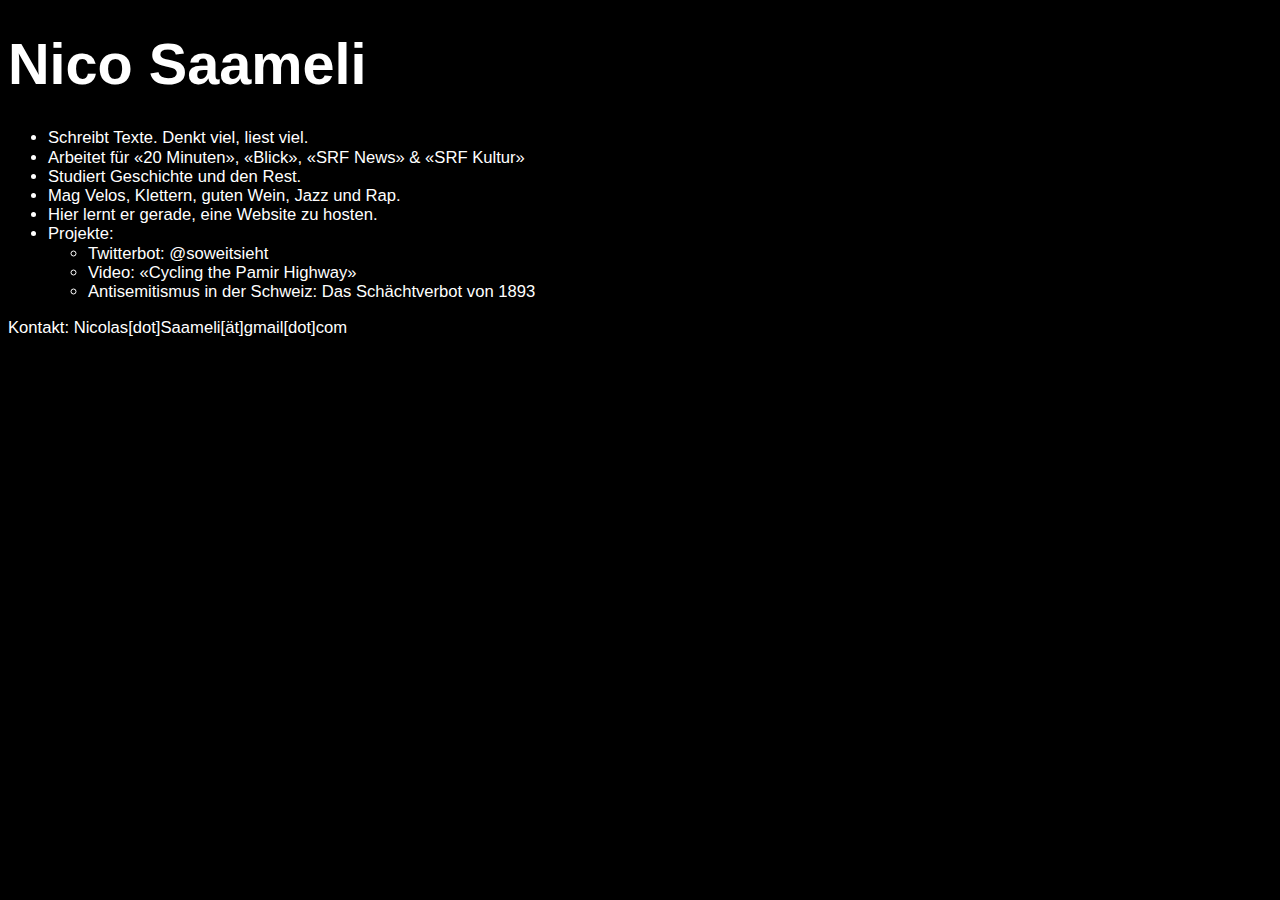
==== index.html @ cc672a13 "links und kontakt angepasst" ====
<!DOCTYPE html>
<META HTTP-EQUIV="content-type" CONTENT="text/html; charset=utf-8">
 <head><link rel="stylesheet" href="style.css">
<title>Index</title>
<meta name="viewport" content="width=device-width, initial-scale=1.0">
 </head>
<body>
<h1><a href="index.html">Nico Saameli</a></h1></head>
<ul>
<li>Schreibt Texte. Denkt viel, liest viel.</li>
<li>Arbeitet für <a href="https://www.20min.ch/story/ein-gefuehl-als-sei-man-am-ende-der-welt-553295564277">«20 Minuten»</a>, <a href="https://www.blick.ch/news/schweiz/digitec-verkauft-occasions-laptop-als-vorfuehrmodell-mit-54-gigabyte-pornos-und-arztdokumenten-hardcore-auf-der-harddisk-id5132099.html">«Blick»</a>, <a href="https://www.srf.ch/news/schweiz/abnehm-lager-in-andermatt-der-schwere-weg-zum-normalgewicht">«SRF News»</a> & <a href="https://www.srf.ch/kultur/gesellschaft-religion/boeing-747-ein-elefant-auf-jungfernflug">«SRF Kultur»</a></li>
<li>Studiert Geschichte und den Rest.</li>
<li>Mag Velos, Klettern, guten Wein, Jazz und Rap.</li>
<li>Hier lernt er gerade, eine Website zu hosten.</li>
<li>Projekte: 
<ul>
<li>Twitterbot: <a href="soweitsieht.html">@soweitsieht</a></li> 
<li>Video: <a href="video.html">«Cycling the Pamir Highway»</a></li>
<li>Antisemitismus in der Schweiz: <a href="schaechtverbot.html">Das Schächtverbot von 1893</a></li>
</ul>
</li>
</ul>
<p>Kontakt: <a href="mailto:nicolas.saameli@gmail.com">Nicolas[dot]Saameli[ät]gmail[dot]com</a></p>
</body>
---- style.css ----
*{
    font-family: Bahnschrift, Arial, sans-serif;
    color: white
  }
  
  body {background-color: black
   }
  
  h1 { 
  font-size:4.5vw;
  line-height:4vw;

   }
  p {
  font-size:1.3vw;
   }
  
  a:link {
  text-decoration: none;
   }   
  a:visited {
  text-decoration: none;
   }
  a:hover {
  color: Chartreuse;
  text-decoration: none;
   }
  ul {
  font-size:1.3vw;
  line-height:1.5vw;
  }
  
  button {
    background-color: black;
    border:none;
    color: white;
    padding: 10vw 15vw;
    text-align: center;
    display: inline-block;
    cursor: pointer;
    font-size:larger;
  }
  button:hover {
    background-color: black;
    border:dotted;
    color: white;
    padding: 12px 20px;
    text-align: center;
    display: inline-block;
    cursor: pointer;
    font-size:larger;
  }
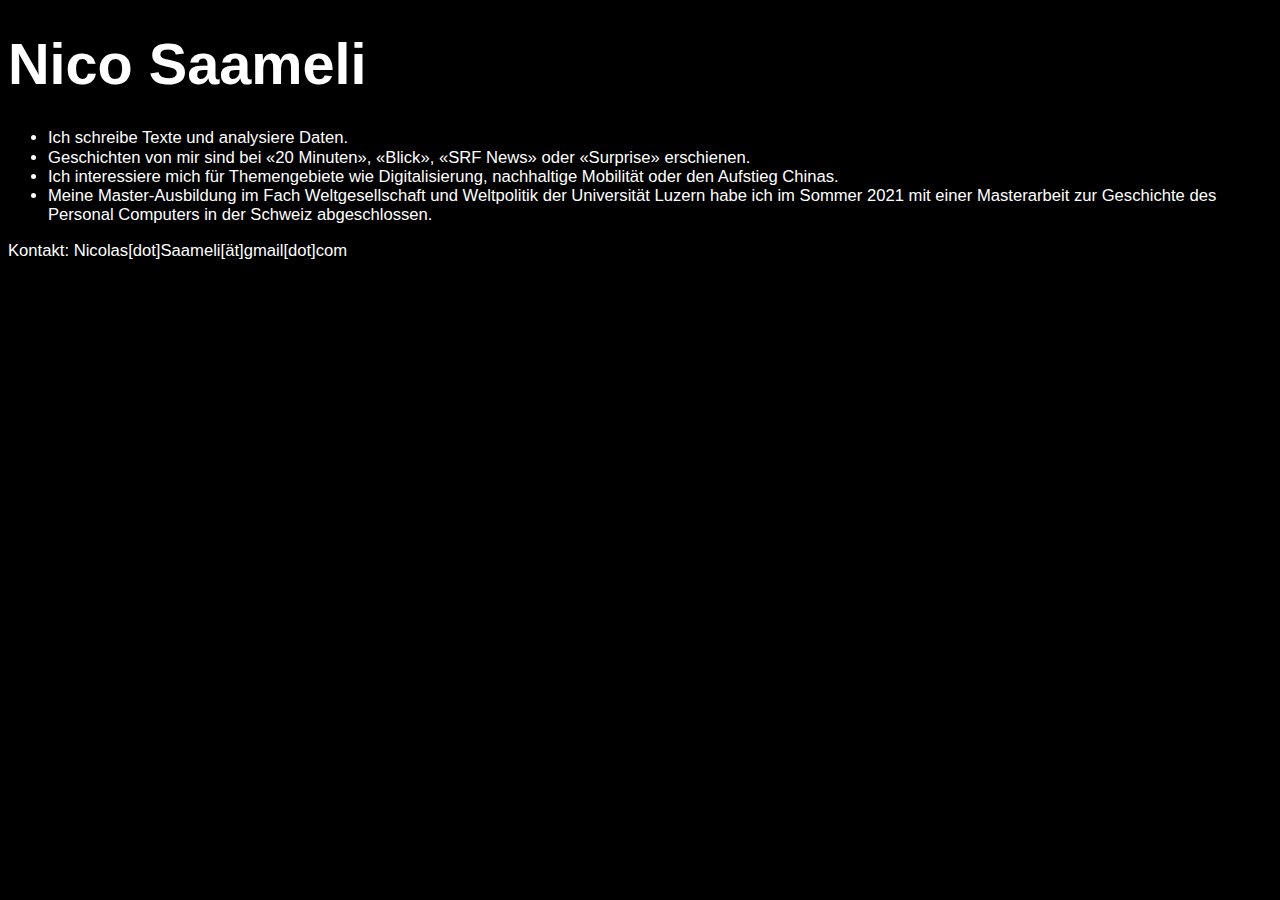
==== commit 3a907ae4: "update" ====
--- a/index.html
+++ b/index.html
@@ -7,18 +7,10 @@
 <body>
 <h1><a href="index.html">Nico Saameli</a></h1></head>
 <ul>
-<li>Schreibt Texte. Denkt viel, liest viel.</li>
-<li>Arbeitet für <a href="https://www.20min.ch/story/ein-gefuehl-als-sei-man-am-ende-der-welt-553295564277">«20 Minuten»</a>, <a href="https://www.blick.ch/news/schweiz/digitec-verkauft-occasions-laptop-als-vorfuehrmodell-mit-54-gigabyte-pornos-und-arztdokumenten-hardcore-auf-der-harddisk-id5132099.html">«Blick»</a>, <a href="https://www.srf.ch/news/schweiz/abnehm-lager-in-andermatt-der-schwere-weg-zum-normalgewicht">«SRF News»</a> & <a href="https://www.srf.ch/kultur/gesellschaft-religion/boeing-747-ein-elefant-auf-jungfernflug">«SRF Kultur»</a></li>
-<li>Studiert Geschichte und den Rest.</li>
-<li>Mag Velos, Klettern, guten Wein, Jazz und Rap.</li>
-<li>Hier lernt er gerade, eine Website zu hosten.</li>
-<li>Projekte: 
-<ul>
-<li>Twitterbot: <a href="soweitsieht.html">@soweitsieht</a></li> 
-<li>Video: <a href="video.html">«Cycling the Pamir Highway»</a></li>
-<li>Antisemitismus in der Schweiz: <a href="schaechtverbot.html">Das Schächtverbot von 1893</a></li>
-</ul>
-</li>
+<li>Ich schreibe Texte und analysiere Daten.</li>
+<li>Geschichten von mir sind bei <a href="https://www.20min.ch/story/corona-zahlen-schweiz-und-europa-auf-einen-blick-803083076953">«20 Minuten»</a>, <a href="https://www.blick.ch/news/schweiz/digitec-verkauft-occasions-laptop-als-vorfuehrmodell-mit-54-gigabyte-pornos-und-arztdokumenten-hardcore-auf-der-harddisk-id5132099.html">«Blick»</a>, <a href="https://www.srf.ch/news/schweiz/abnehm-lager-in-andermatt-der-schwere-weg-zum-normalgewicht">«SRF News»</a> oder <a href="https://issuu.com/surprise/docs/surprise_363_rz_web">«Surprise»</a> erschienen.</li>
+<li>Ich interessiere mich für Themengebiete wie Digitalisierung, nachhaltige Mobilität oder den Aufstieg Chinas.</li>
+<li>Meine Master-Ausbildung im Fach Weltgesellschaft und Weltpolitik der Universität Luzern habe ich im Sommer 2021 mit einer Masterarbeit zur Geschichte des Personal Computers in der Schweiz abgeschlossen.</li>
 </ul>
 <p>Kontakt: <a href="mailto:nicolas.saameli@gmail.com">Nicolas[dot]Saameli[ät]gmail[dot]com</a></p>
 </body>--- a/style.css
+++ b/style.css
@@ -22,7 +22,7 @@
   text-decoration: none;
    }
   a:hover {
-  color: Chartreuse;
+  color: rgb(255, 0, 234);
   text-decoration: none;
    }
   ul {
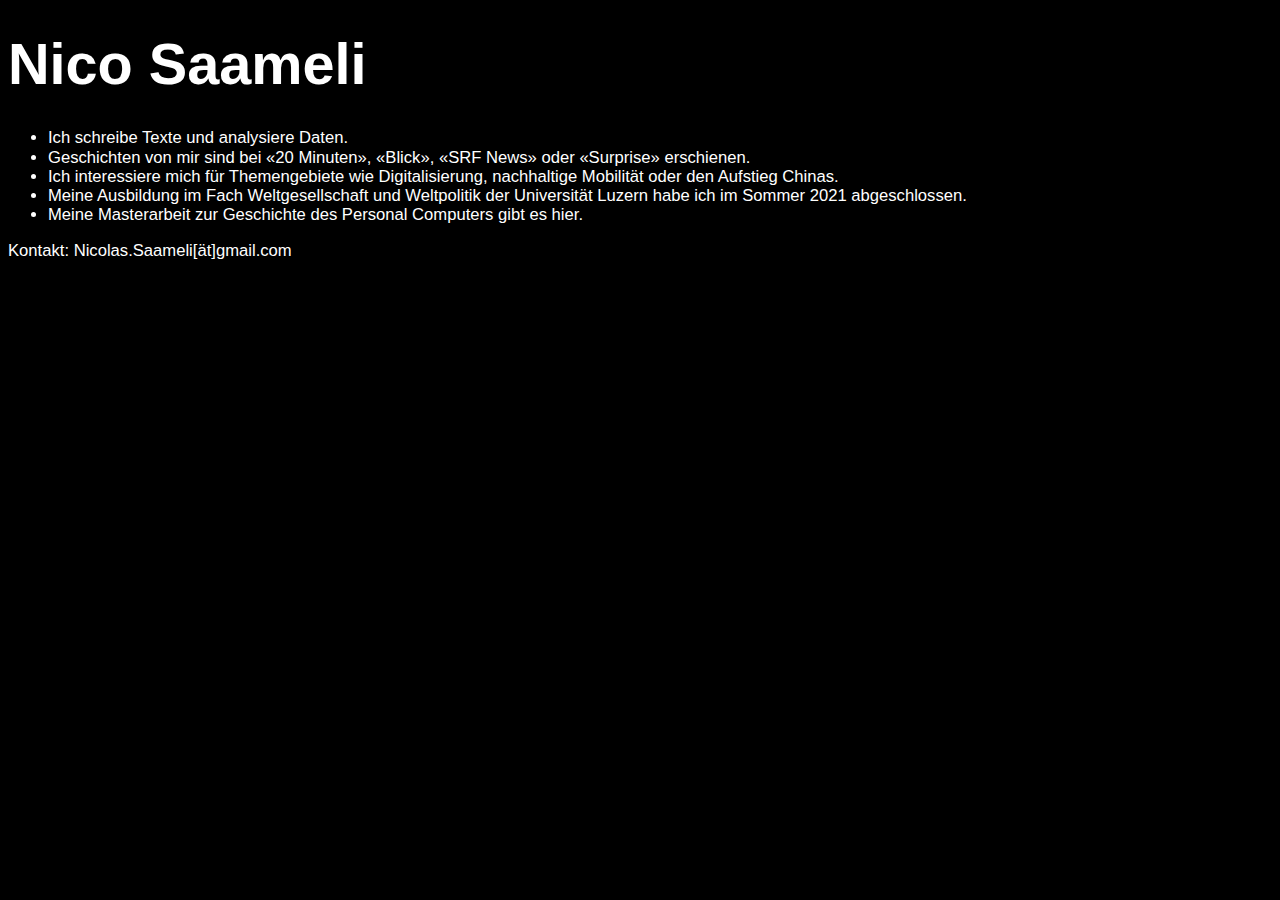
==== commit 638ac708: "website update" ====
--- a/index.html
+++ b/index.html
@@ -10,7 +10,8 @@
 <li>Ich schreibe Texte und analysiere Daten.</li>
 <li>Geschichten von mir sind bei <a href="https://www.20min.ch/story/corona-zahlen-schweiz-und-europa-auf-einen-blick-803083076953">«20 Minuten»</a>, <a href="https://www.blick.ch/news/schweiz/digitec-verkauft-occasions-laptop-als-vorfuehrmodell-mit-54-gigabyte-pornos-und-arztdokumenten-hardcore-auf-der-harddisk-id5132099.html">«Blick»</a>, <a href="https://www.srf.ch/news/schweiz/abnehm-lager-in-andermatt-der-schwere-weg-zum-normalgewicht">«SRF News»</a> oder <a href="https://issuu.com/surprise/docs/surprise_363_rz_web">«Surprise»</a> erschienen.</li>
 <li>Ich interessiere mich für Themengebiete wie Digitalisierung, nachhaltige Mobilität oder den Aufstieg Chinas.</li>
-<li>Meine Master-Ausbildung im Fach Weltgesellschaft und Weltpolitik der Universität Luzern habe ich im Sommer 2021 mit einer Masterarbeit zur Geschichte des Personal Computers in der Schweiz abgeschlossen.</li>
+<li>Meine Ausbildung im Fach Weltgesellschaft und Weltpolitik der Universität Luzern habe ich im Sommer 2021 abgeschlossen.</li>
+<li>Meine Masterarbeit zur Geschichte des Personal Computers gibt es hier.</li>
 </ul>
-<p>Kontakt: <a href="mailto:nicolas.saameli@gmail.com">Nicolas[dot]Saameli[ät]gmail[dot]com</a></p>
+<p>Kontakt: <a href="mailto:nicolas.saameli@gmail.com">Nicolas.Saameli[ät]gmail.com</a></p>
 </body>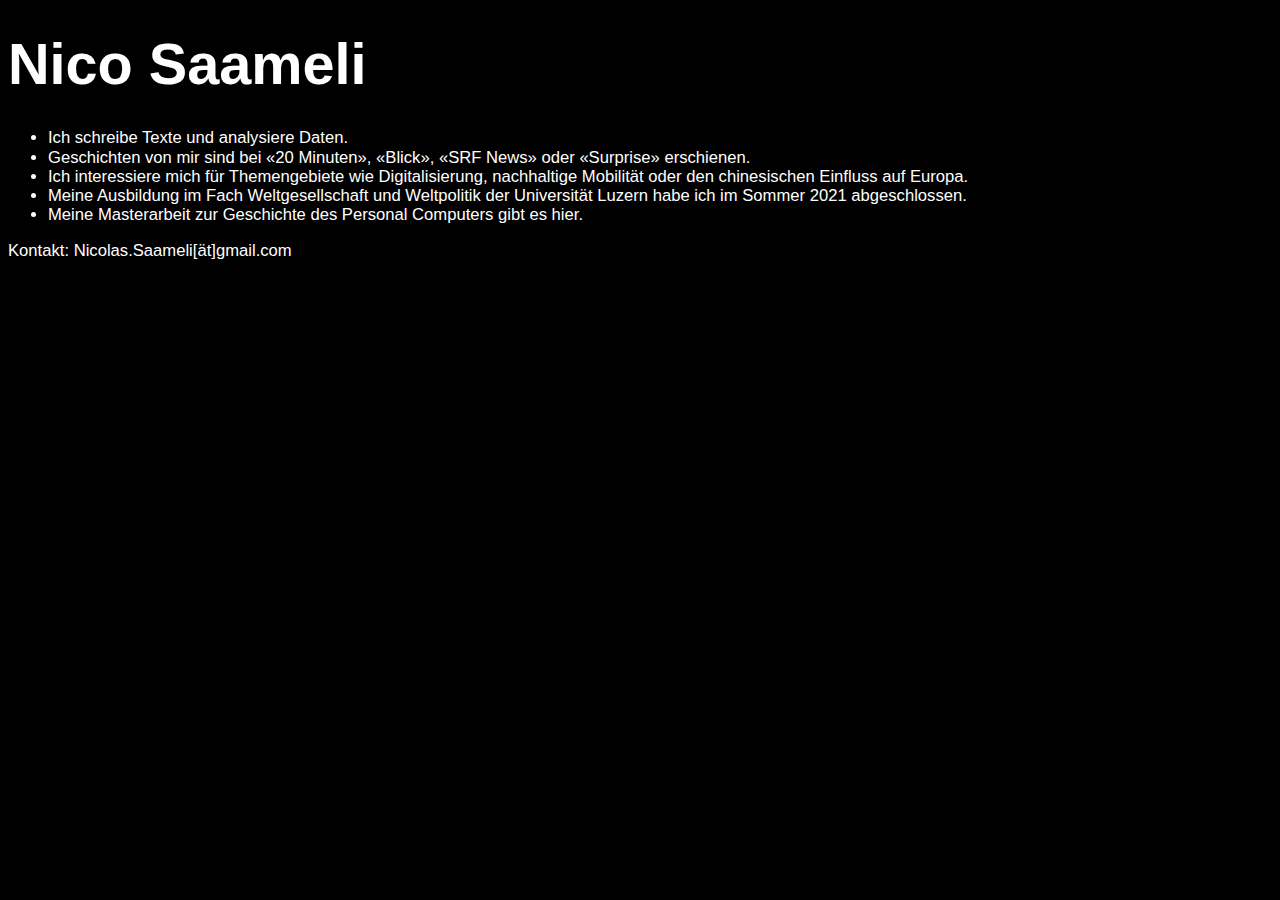
==== commit 2261099e: "indextext" ====
--- a/index.html
+++ b/index.html
@@ -9,9 +9,9 @@
 <ul>
 <li>Ich schreibe Texte und analysiere Daten.</li>
 <li>Geschichten von mir sind bei <a href="https://www.20min.ch/story/corona-zahlen-schweiz-und-europa-auf-einen-blick-803083076953">«20 Minuten»</a>, <a href="https://www.blick.ch/news/schweiz/digitec-verkauft-occasions-laptop-als-vorfuehrmodell-mit-54-gigabyte-pornos-und-arztdokumenten-hardcore-auf-der-harddisk-id5132099.html">«Blick»</a>, <a href="https://www.srf.ch/news/schweiz/abnehm-lager-in-andermatt-der-schwere-weg-zum-normalgewicht">«SRF News»</a> oder <a href="https://issuu.com/surprise/docs/surprise_363_rz_web">«Surprise»</a> erschienen.</li>
-<li>Ich interessiere mich für Themengebiete wie Digitalisierung, nachhaltige Mobilität oder den Aufstieg Chinas.</li>
+<li>Ich interessiere mich für Themengebiete wie Digitalisierung, nachhaltige Mobilität oder den chinesischen Einfluss auf Europa.</li>
 <li>Meine Ausbildung im Fach Weltgesellschaft und Weltpolitik der Universität Luzern habe ich im Sommer 2021 abgeschlossen.</li>
-<li>Meine Masterarbeit zur Geschichte des Personal Computers gibt es hier.</li>
+<li>Meine Masterarbeit zur Geschichte des Personal Computers gibt es <a href="zukunftinkl.html">hier</a>.</li>
 </ul>
 <p>Kontakt: <a href="mailto:nicolas.saameli@gmail.com">Nicolas.Saameli[ät]gmail.com</a></p>
 </body>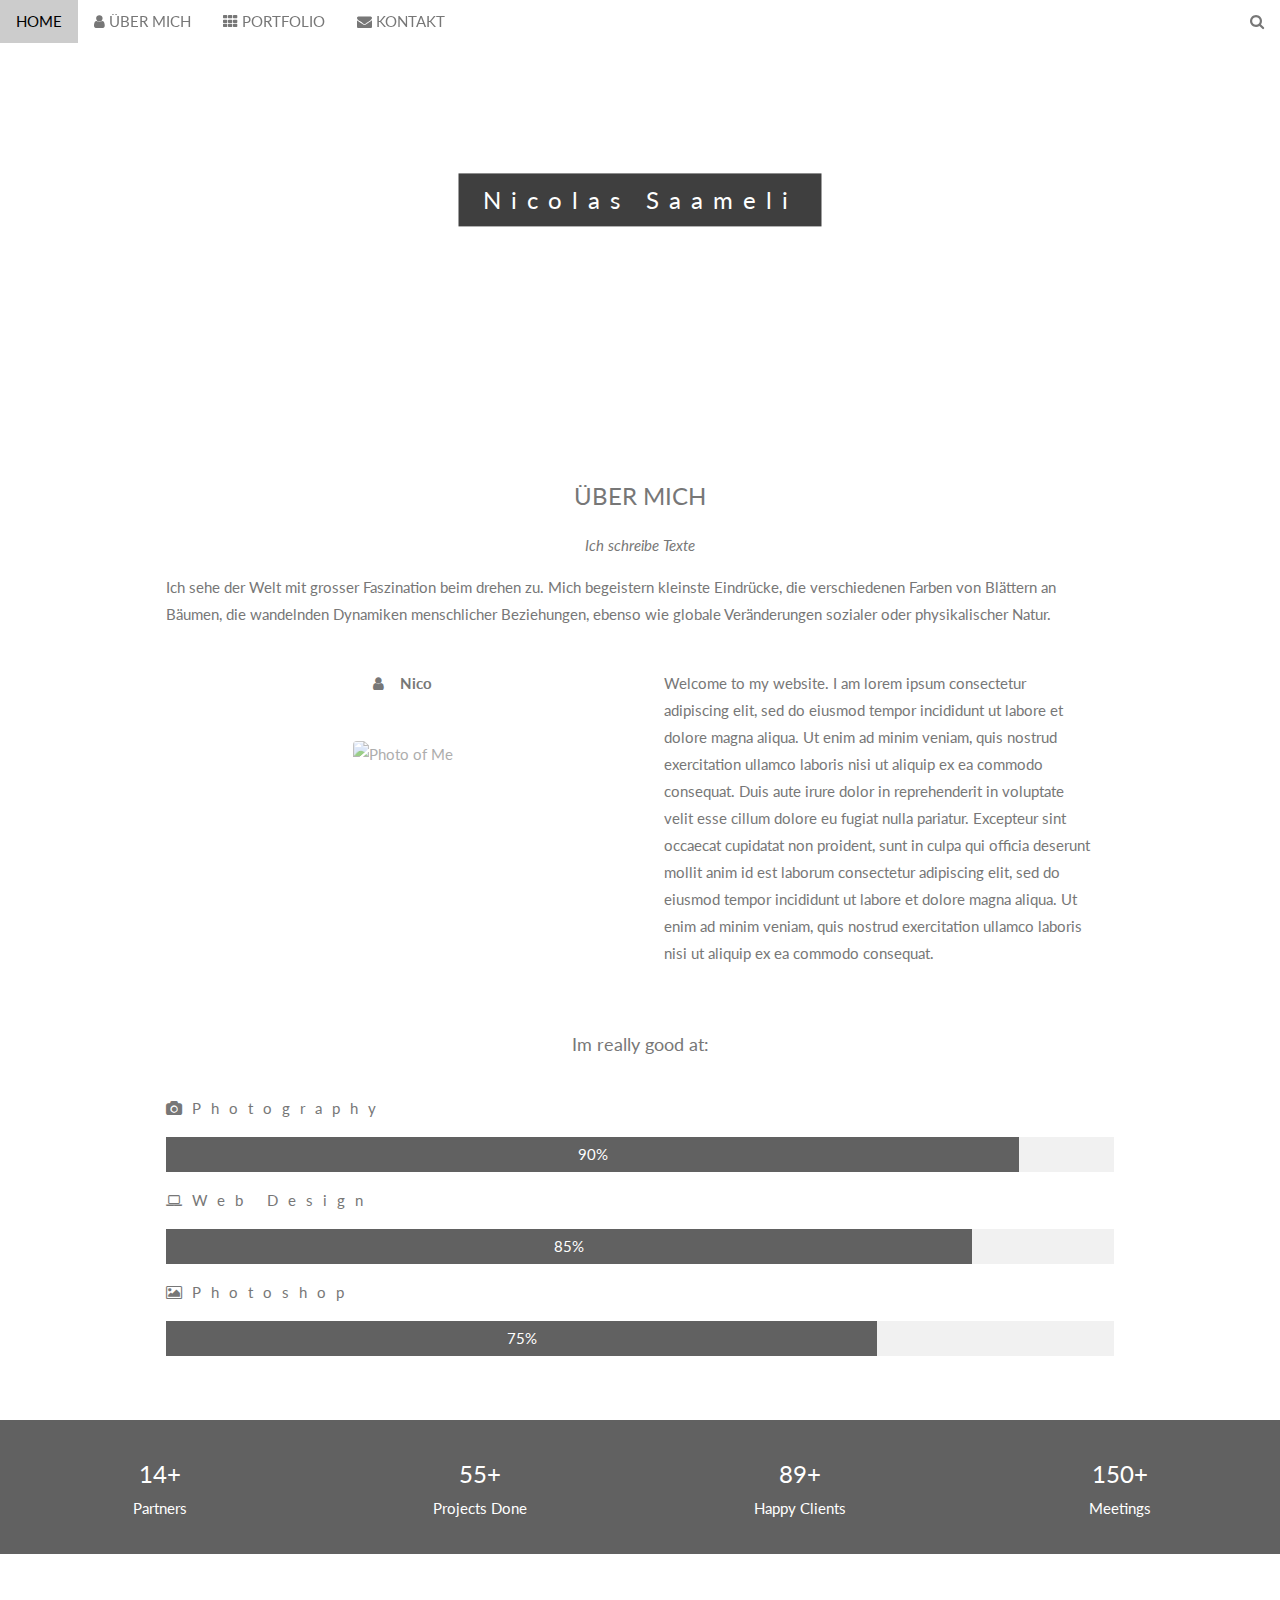
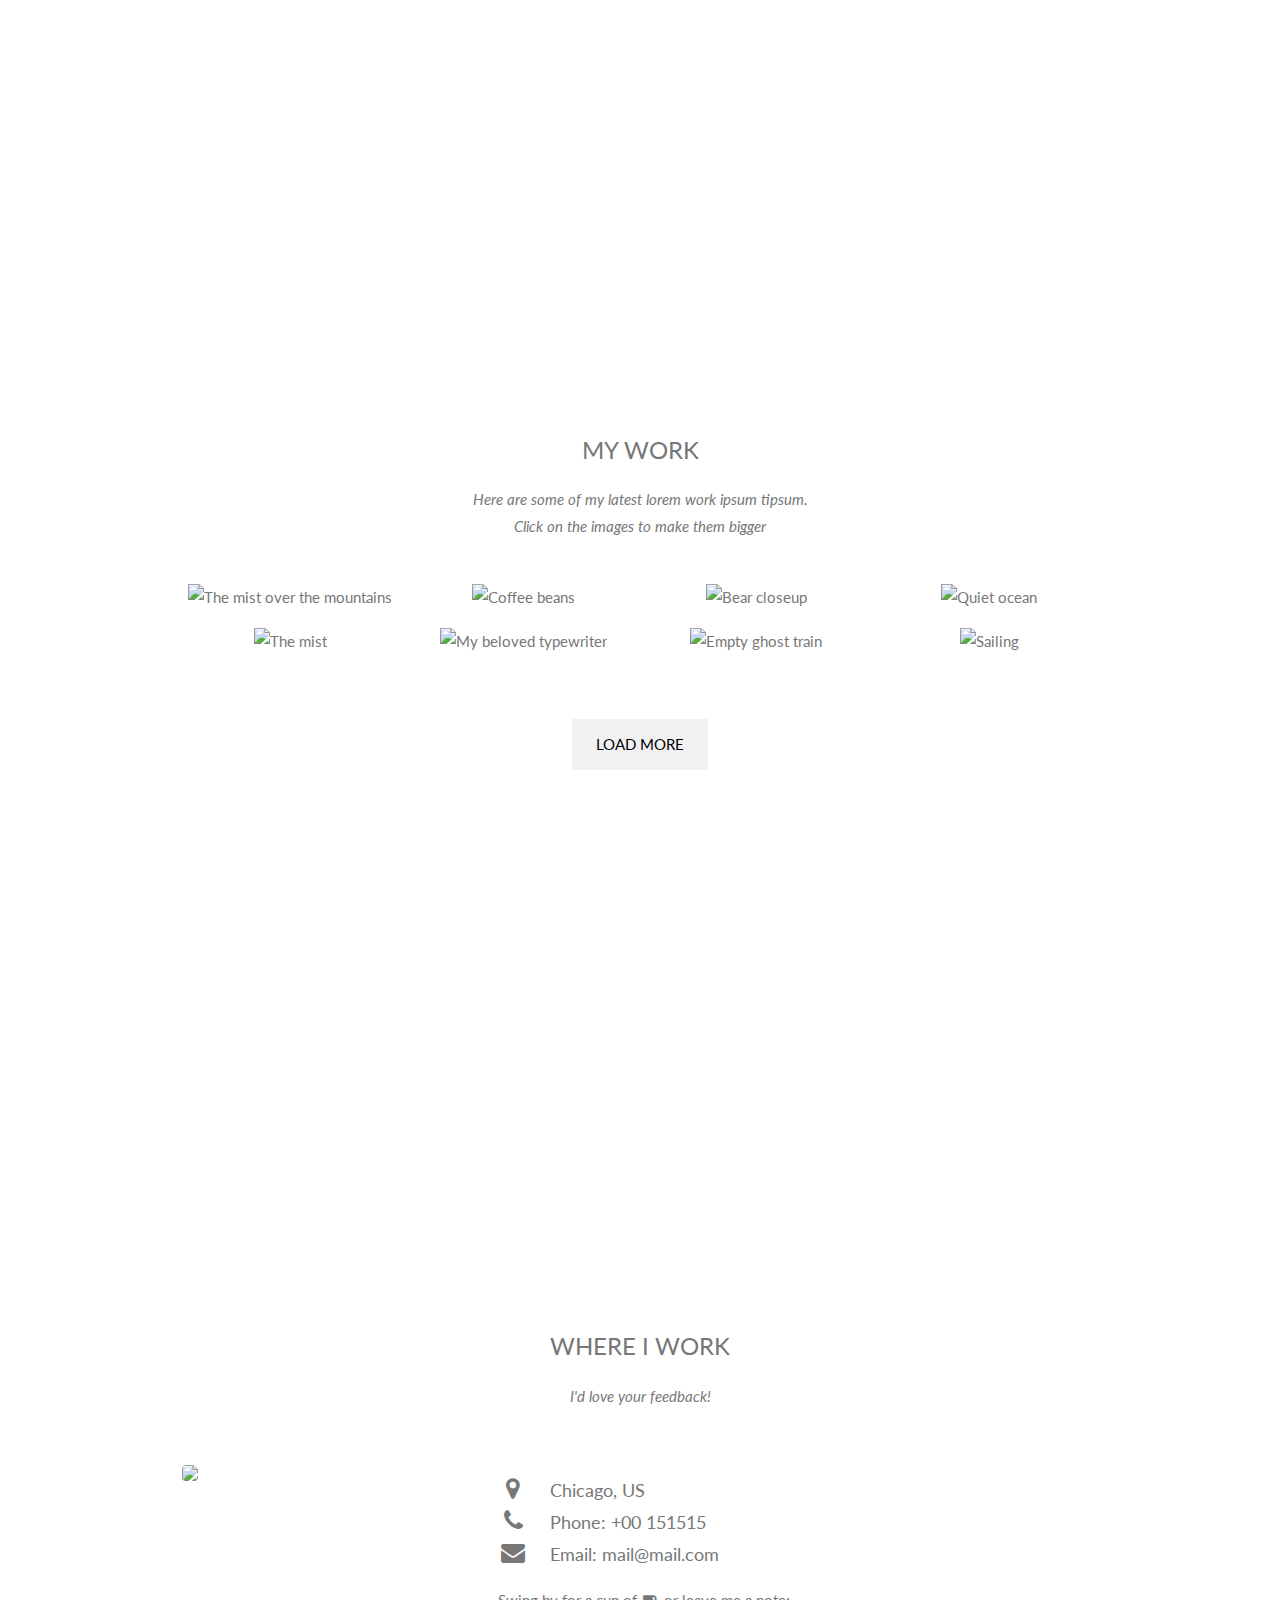
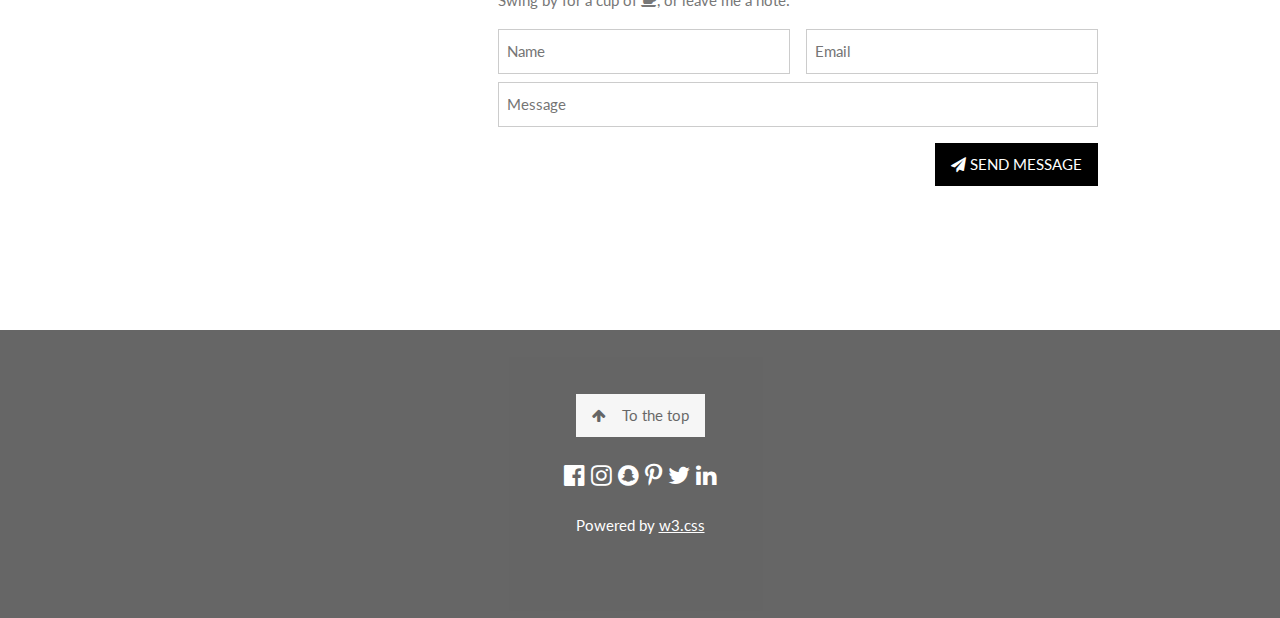
==== commit 54537b84: "css geklaut" ====
--- a/index.html
+++ b/index.html
@@ -1,17 +1,288 @@
 <!DOCTYPE html>
-<META HTTP-EQUIV="content-type" CONTENT="text/html; charset=utf-8">
- <head><link rel="stylesheet" href="style.css">
-<title>Index</title>
-<meta name="viewport" content="width=device-width, initial-scale=1.0">
- </head>
+<html>
+<title>W3.CSS Template</title>
+<meta charset="UTF-8">
+<meta name="viewport" content="width=device-width, initial-scale=1">
+<link rel="stylesheet" href="https://www.w3schools.com/w3css/4/w3.css">
+<link rel="stylesheet" href="https://fonts.googleapis.com/css?family=Lato">
+<link rel="stylesheet" href="https://cdnjs.cloudflare.com/ajax/libs/font-awesome/4.7.0/css/font-awesome.min.css">
+<style>
+body,h1,h2,h3,h4,h5,h6 {font-family: "Lato", sans-serif;}
+body, html {
+  height: 100%;
+  color: #777;
+  line-height: 1.8;
+}
+
+/* Create a Parallax Effect */
+.bgimg-1, .bgimg-2, .bgimg-3 {
+  background-attachment: fixed;
+  background-position: center;
+  background-repeat: no-repeat;
+  background-size: cover;
+}
+
+/* First image (Logo. Full height) */
+.bgimg-1 {
+  background-image: url('_DS30248.jpg');
+  min-height: 100%;
+}
+
+/* Second image (Portfolio) */
+.bgimg-2 {
+  background-image: url("/w3images/parallax2.jpg");
+  min-height: 400px;
+}
+
+/* Third image (Contact) */
+.bgimg-3 {
+  background-image: url("/w3images/parallax3.jpg");
+  min-height: 400px;
+}
+
+.w3-wide {letter-spacing: 10px;}
+.w3-hover-opacity {cursor: pointer;}
+
+/* Turn off parallax scrolling for tablets and phones */
+@media only screen and (max-device-width: 1600px) {
+  .bgimg-1, .bgimg-2, .bgimg-3 {
+    background-attachment: scroll;
+    min-height: 400px;
+  }
+}
+</style>
 <body>
-<h1><a href="index.html">Nico Saameli</a></h1></head>
-<ul>
-<li>Ich schreibe Texte und analysiere Daten.</li>
-<li>Geschichten von mir sind bei <a href="https://www.20min.ch/story/corona-zahlen-schweiz-und-europa-auf-einen-blick-803083076953">«20 Minuten»</a>, <a href="https://www.blick.ch/news/schweiz/digitec-verkauft-occasions-laptop-als-vorfuehrmodell-mit-54-gigabyte-pornos-und-arztdokumenten-hardcore-auf-der-harddisk-id5132099.html">«Blick»</a>, <a href="https://www.srf.ch/news/schweiz/abnehm-lager-in-andermatt-der-schwere-weg-zum-normalgewicht">«SRF News»</a> oder <a href="https://issuu.com/surprise/docs/surprise_363_rz_web">«Surprise»</a> erschienen.</li>
-<li>Ich interessiere mich für Themengebiete wie Digitalisierung, nachhaltige Mobilität oder den chinesischen Einfluss auf Europa.</li>
-<li>Meine Ausbildung im Fach Weltgesellschaft und Weltpolitik der Universität Luzern habe ich im Sommer 2021 abgeschlossen.</li>
-<li>Meine Masterarbeit zur Geschichte des Personal Computers gibt es <a href="zukunftinkl.html">hier</a>.</li>
-</ul>
-<p>Kontakt: <a href="mailto:nicolas.saameli@gmail.com">Nicolas.Saameli[ät]gmail.com</a></p>
-</body>+
+<!-- Navbar (sit on top) -->
+<div class="w3-top">
+  <div class="w3-bar" id="myNavbar">
+    <a class="w3-bar-item w3-button w3-hover-black w3-hide-medium w3-hide-large w3-right" href="javascript:void(0);" onclick="toggleFunction()" title="Toggle Navigation Menu">
+      <i class="fa fa-bars"></i>
+    </a>
+    <a href="#home" class="w3-bar-item w3-button">HOME</a>
+    <a href="#about" class="w3-bar-item w3-button w3-hide-small"><i class="fa fa-user"></i> ÜBER MICH</a>
+    <a href="#portfolio" class="w3-bar-item w3-button w3-hide-small"><i class="fa fa-th"></i> PORTFOLIO</a>
+    <a href="#contact" class="w3-bar-item w3-button w3-hide-small"><i class="fa fa-envelope"></i> KONTAKT</a>
+    <a href="#" class="w3-bar-item w3-button w3-hide-small w3-right w3-hover-red">
+      <i class="fa fa-search"></i>
+    </a>
+  </div>
+
+  <!-- Navbar on small screens -->
+  <div id="navDemo" class="w3-bar-block w3-white w3-hide w3-hide-large w3-hide-medium">
+    <a href="#about" class="w3-bar-item w3-button" onclick="toggleFunction()">ÜBER MICH</a>
+    <a href="#portfolio" class="w3-bar-item w3-button" onclick="toggleFunction()">PORTFOLIO</a>
+    <a href="#contact" class="w3-bar-item w3-button" onclick="toggleFunction()">KONTAKT</a>
+    <a href="#" class="w3-bar-item w3-button">SUCHE</a>
+  </div>
+</div>
+
+<!-- First Parallax Image with Logo Text -->
+<div class="bgimg-1 w3-display-container w3-opacity-min" id="home">
+  <div class="w3-display-middle" style="white-space:nowrap;">
+    <span class="w3-center w3-padding-large w3-black w3-xlarge w3-wide w3-animate-opacity">Nicolas <span class="w3-hide-small">Saameli</span> </span>
+  </div>
+</div>
+
+<!-- Container (About Section) -->
+<div class="w3-content w3-container w3-padding-64" id="about">
+  <h3 class="w3-center">ÜBER MICH</h3>
+  <p class="w3-center"><em>Ich schreibe Texte</em></p>
+  <p>Ich sehe der Welt mit grosser Faszination beim drehen zu. Mich begeistern kleinste Eindrücke, die verschiedenen Farben von Blättern an Bäumen, die wandelnden Dynamiken menschlicher Beziehungen, ebenso wie globale Veränderungen sozialer oder physikalischer Natur.
+
+  </p>
+  <div class="w3-row">
+    <div class="w3-col m6 w3-center w3-padding-large">
+      <p><b><i class="fa fa-user w3-margin-right"></i>Nico</b></p><br>
+      <img src="_MG_9943_bw.png" class="w3-round w3-image w3-opacity w3-hover-opacity-off" alt="Photo of Me" width="500" height="333">
+    </div>
+
+    <!-- Hide this text on small devices -->
+    <div class="w3-col m6 w3-hide-small w3-padding-large">
+      <p>Welcome to my website. I am lorem ipsum consectetur adipiscing elit, sed do eiusmod tempor incididunt ut labore et dolore magna aliqua. Ut enim ad minim veniam, quis nostrud exercitation ullamco laboris nisi ut aliquip ex ea commodo consequat. Duis aute irure
+        dolor in reprehenderit in voluptate velit esse cillum dolore eu fugiat nulla pariatur. Excepteur sint occaecat cupidatat non proident, sunt in culpa qui officia deserunt mollit anim id est laborum consectetur adipiscing elit, sed do eiusmod tempor
+        incididunt ut labore et dolore magna aliqua. Ut enim ad minim veniam, quis nostrud exercitation ullamco laboris nisi ut aliquip ex ea commodo consequat.</p>
+    </div>
+  </div>
+  <p class="w3-large w3-center w3-padding-16">Im really good at:</p>
+  <p class="w3-wide"><i class="fa fa-camera"></i>Photography</p>
+  <div class="w3-light-grey">
+    <div class="w3-container w3-padding-small w3-dark-grey w3-center" style="width:90%">90%</div>
+  </div>
+  <p class="w3-wide"><i class="fa fa-laptop"></i>Web Design</p>
+  <div class="w3-light-grey">
+    <div class="w3-container w3-padding-small w3-dark-grey w3-center" style="width:85%">85%</div>
+  </div>
+  <p class="w3-wide"><i class="fa fa-photo"></i>Photoshop</p>
+  <div class="w3-light-grey">
+    <div class="w3-container w3-padding-small w3-dark-grey w3-center" style="width:75%">75%</div>
+  </div>
+</div>
+
+<div class="w3-row w3-center w3-dark-grey w3-padding-16">
+  <div class="w3-quarter w3-section">
+    <span class="w3-xlarge">14+</span><br>
+    Partners
+  </div>
+  <div class="w3-quarter w3-section">
+    <span class="w3-xlarge">55+</span><br>
+    Projects Done
+  </div>
+  <div class="w3-quarter w3-section">
+    <span class="w3-xlarge">89+</span><br>
+    Happy Clients
+  </div>
+  <div class="w3-quarter w3-section">
+    <span class="w3-xlarge">150+</span><br>
+    Meetings
+  </div>
+</div>
+
+<!-- Second Parallax Image with Portfolio Text -->
+<div class="bgimg-2 w3-display-container w3-opacity-min">
+  <div class="w3-display-middle">
+    <span class="w3-xxlarge w3-text-white w3-wide">PORTFOLIO</span>
+  </div>
+</div>
+
+<!-- Container (Portfolio Section) -->
+<div class="w3-content w3-container w3-padding-64" id="portfolio">
+  <h3 class="w3-center">MY WORK</h3>
+  <p class="w3-center"><em>Here are some of my latest lorem work ipsum tipsum.<br> Click on the images to make them bigger</em></p><br>
+
+  <!-- Responsive Grid. Four columns on tablets, laptops and desktops. Will stack on mobile devices/small screens (100% width) -->
+  <div class="w3-row-padding w3-center">
+    <div class="w3-col m3">
+      <img src="/w3images/p1.jpg" style="width:100%" onclick="onClick(this)" class="w3-hover-opacity" alt="The mist over the mountains">
+    </div>
+
+    <div class="w3-col m3">
+      <img src="/w3images/p2.jpg" style="width:100%" onclick="onClick(this)" class="w3-hover-opacity" alt="Coffee beans">
+    </div>
+
+    <div class="w3-col m3">
+      <img src="/w3images/p3.jpg" style="width:100%" onclick="onClick(this)" class="w3-hover-opacity" alt="Bear closeup">
+    </div>
+
+    <div class="w3-col m3">
+      <img src="/w3images/p4.jpg" style="width:100%" onclick="onClick(this)" class="w3-hover-opacity" alt="Quiet ocean">
+    </div>
+  </div>
+
+  <div class="w3-row-padding w3-center w3-section">
+    <div class="w3-col m3">
+      <img src="/w3images/p5.jpg" style="width:100%" onclick="onClick(this)" class="w3-hover-opacity" alt="The mist">
+    </div>
+
+    <div class="w3-col m3">
+      <img src="/w3images/p6.jpg" style="width:100%" onclick="onClick(this)" class="w3-hover-opacity" alt="My beloved typewriter">
+    </div>
+
+    <div class="w3-col m3">
+      <img src="/w3images/p7.jpg" style="width:100%" onclick="onClick(this)" class="w3-hover-opacity" alt="Empty ghost train">
+    </div>
+
+    <div class="w3-col m3">
+      <img src="/w3images/p8.jpg" style="width:100%" onclick="onClick(this)" class="w3-hover-opacity" alt="Sailing">
+    </div>
+    <button class="w3-button w3-padding-large w3-light-grey" style="margin-top:64px">LOAD MORE</button>
+  </div>
+</div>
+
+<!-- Modal for full size images on click-->
+<div id="modal01" class="w3-modal w3-black" onclick="this.style.display='none'">
+  <span class="w3-button w3-large w3-black w3-display-topright" title="Close Modal Image"><i class="fa fa-remove"></i></span>
+  <div class="w3-modal-content w3-animate-zoom w3-center w3-transparent w3-padding-64">
+    <img id="img01" class="w3-image">
+    <p id="caption" class="w3-opacity w3-large"></p>
+  </div>
+</div>
+
+<!-- Third Parallax Image with Portfolio Text -->
+<div class="bgimg-3 w3-display-container w3-opacity-min">
+  <div class="w3-display-middle">
+     <span class="w3-xxlarge w3-text-white w3-wide">CONTACT</span>
+  </div>
+</div>
+
+<!-- Container (Contact Section) -->
+<div class="w3-content w3-container w3-padding-64" id="contact">
+  <h3 class="w3-center">WHERE I WORK</h3>
+  <p class="w3-center"><em>I'd love your feedback!</em></p>
+
+  <div class="w3-row w3-padding-32 w3-section">
+    <div class="w3-col m4 w3-container">
+      <img src="/w3images/map.jpg" class="w3-image w3-round" style="width:100%">
+    </div>
+    <div class="w3-col m8 w3-panel">
+      <div class="w3-large w3-margin-bottom">
+        <i class="fa fa-map-marker fa-fw w3-hover-text-black w3-xlarge w3-margin-right"></i> Chicago, US<br>
+        <i class="fa fa-phone fa-fw w3-hover-text-black w3-xlarge w3-margin-right"></i> Phone: +00 151515<br>
+        <i class="fa fa-envelope fa-fw w3-hover-text-black w3-xlarge w3-margin-right"></i> Email: mail@mail.com<br>
+      </div>
+      <p>Swing by for a cup of <i class="fa fa-coffee"></i>, or leave me a note:</p>
+      <form action="/action_page.php" target="_blank">
+        <div class="w3-row-padding" style="margin:0 -16px 8px -16px">
+          <div class="w3-half">
+            <input class="w3-input w3-border" type="text" placeholder="Name" required name="Name">
+          </div>
+          <div class="w3-half">
+            <input class="w3-input w3-border" type="text" placeholder="Email" required name="Email">
+          </div>
+        </div>
+        <input class="w3-input w3-border" type="text" placeholder="Message" required name="Message">
+        <button class="w3-button w3-black w3-right w3-section" type="submit">
+          <i class="fa fa-paper-plane"></i> SEND MESSAGE
+        </button>
+      </form>
+    </div>
+  </div>
+</div>
+
+<!-- Footer -->
+<footer class="w3-center w3-black w3-padding-64 w3-opacity w3-hover-opacity-off">
+  <a href="#home" class="w3-button w3-light-grey"><i class="fa fa-arrow-up w3-margin-right"></i>To the top</a>
+  <div class="w3-xlarge w3-section">
+    <i class="fa fa-facebook-official w3-hover-opacity"></i>
+    <i class="fa fa-instagram w3-hover-opacity"></i>
+    <i class="fa fa-snapchat w3-hover-opacity"></i>
+    <i class="fa fa-pinterest-p w3-hover-opacity"></i>
+    <i class="fa fa-twitter w3-hover-opacity"></i>
+    <i class="fa fa-linkedin w3-hover-opacity"></i>
+  </div>
+  <p>Powered by <a href="https://www.w3schools.com/w3css/default.asp" title="W3.CSS" target="_blank" class="w3-hover-text-green">w3.css</a></p>
+</footer>
+ 
+<script>
+// Modal Image Gallery
+function onClick(element) {
+  document.getElementById("img01").src = element.src;
+  document.getElementById("modal01").style.display = "block";
+  var captionText = document.getElementById("caption");
+  captionText.innerHTML = element.alt;
+}
+
+// Change style of navbar on scroll
+window.onscroll = function() {myFunction()};
+function myFunction() {
+    var navbar = document.getElementById("myNavbar");
+    if (document.body.scrollTop > 100 || document.documentElement.scrollTop > 100) {
+        navbar.className = "w3-bar" + " w3-card" + " w3-animate-top" + " w3-white";
+    } else {
+        navbar.className = navbar.className.replace(" w3-card w3-animate-top w3-white", "");
+    }
+}
+
+// Used to toggle the menu on small screens when clicking on the menu button
+function toggleFunction() {
+    var x = document.getElementById("navDemo");
+    if (x.className.indexOf("w3-show") == -1) {
+        x.className += " w3-show";
+    } else {
+        x.className = x.className.replace(" w3-show", "");
+    }
+}
+</script>
+
+</body>
+</html>
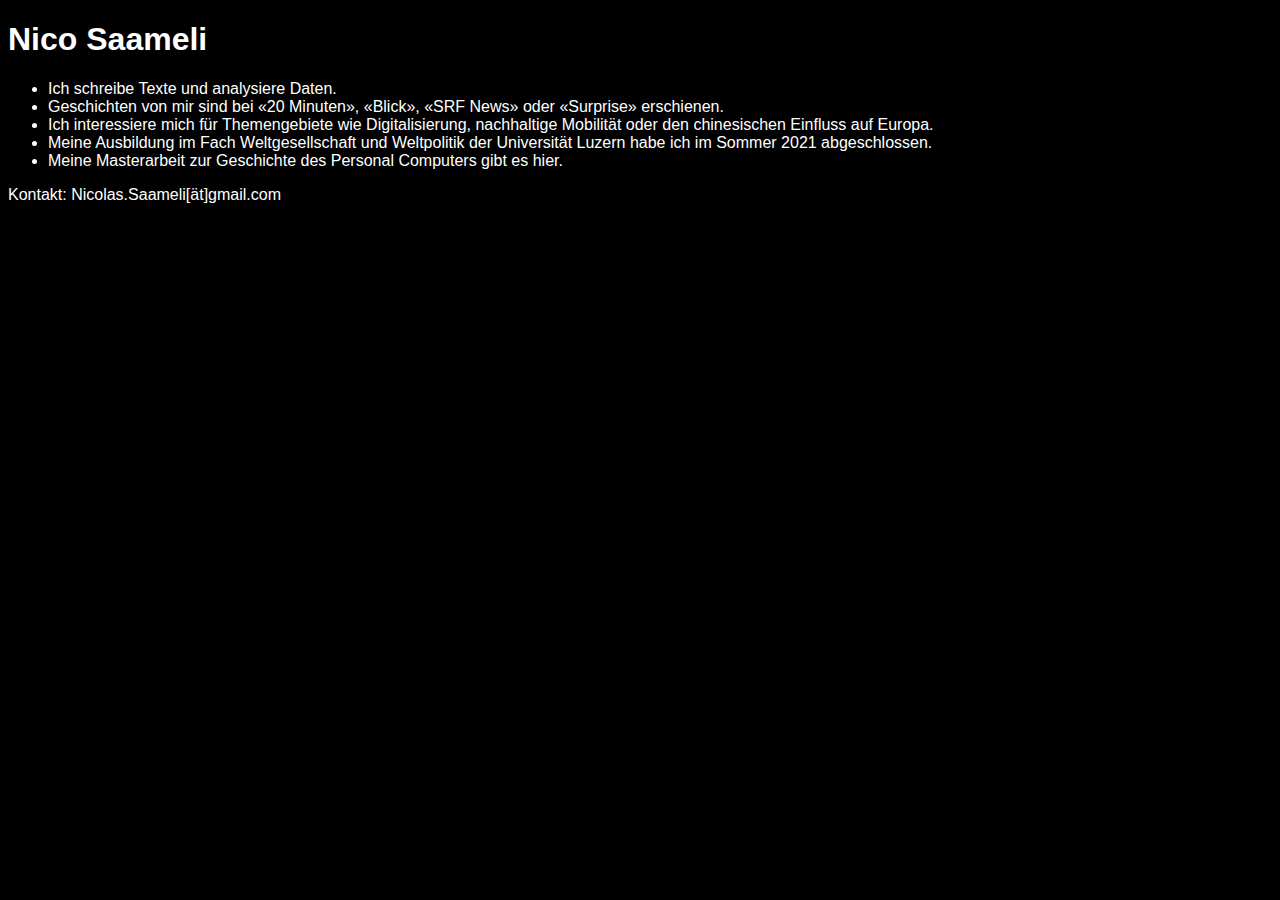
==== commit ac09411a: "Revert "css geklaut"" ====
--- a/index.html
+++ b/index.html
@@ -1,288 +1,17 @@
 <!DOCTYPE html>
-<html>
-<title>W3.CSS Template</title>
-<meta charset="UTF-8">
-<meta name="viewport" content="width=device-width, initial-scale=1">
-<link rel="stylesheet" href="https://www.w3schools.com/w3css/4/w3.css">
-<link rel="stylesheet" href="https://fonts.googleapis.com/css?family=Lato">
-<link rel="stylesheet" href="https://cdnjs.cloudflare.com/ajax/libs/font-awesome/4.7.0/css/font-awesome.min.css">
-<style>
-body,h1,h2,h3,h4,h5,h6 {font-family: "Lato", sans-serif;}
-body, html {
-  height: 100%;
-  color: #777;
-  line-height: 1.8;
-}
-
-/* Create a Parallax Effect */
-.bgimg-1, .bgimg-2, .bgimg-3 {
-  background-attachment: fixed;
-  background-position: center;
-  background-repeat: no-repeat;
-  background-size: cover;
-}
-
-/* First image (Logo. Full height) */
-.bgimg-1 {
-  background-image: url('_DS30248.jpg');
-  min-height: 100%;
-}
-
-/* Second image (Portfolio) */
-.bgimg-2 {
-  background-image: url("/w3images/parallax2.jpg");
-  min-height: 400px;
-}
-
-/* Third image (Contact) */
-.bgimg-3 {
-  background-image: url("/w3images/parallax3.jpg");
-  min-height: 400px;
-}
-
-.w3-wide {letter-spacing: 10px;}
-.w3-hover-opacity {cursor: pointer;}
-
-/* Turn off parallax scrolling for tablets and phones */
-@media only screen and (max-device-width: 1600px) {
-  .bgimg-1, .bgimg-2, .bgimg-3 {
-    background-attachment: scroll;
-    min-height: 400px;
-  }
-}
-</style>
+<META HTTP-EQUIV="content-type" CONTENT="text/html; charset=utf-8">
+ <head><link rel="stylesheet" href="style.css">
+<title>Index</title>
+<meta name="viewport" content="width=device-width, initial-scale=1, maximum-scale=1, minimum-scale=1, user-scalable=no, minimal-ui">
+ </head>
 <body>
-
-<!-- Navbar (sit on top) -->
-<div class="w3-top">
-  <div class="w3-bar" id="myNavbar">
-    <a class="w3-bar-item w3-button w3-hover-black w3-hide-medium w3-hide-large w3-right" href="javascript:void(0);" onclick="toggleFunction()" title="Toggle Navigation Menu">
-      <i class="fa fa-bars"></i>
-    </a>
-    <a href="#home" class="w3-bar-item w3-button">HOME</a>
-    <a href="#about" class="w3-bar-item w3-button w3-hide-small"><i class="fa fa-user"></i> ÜBER MICH</a>
-    <a href="#portfolio" class="w3-bar-item w3-button w3-hide-small"><i class="fa fa-th"></i> PORTFOLIO</a>
-    <a href="#contact" class="w3-bar-item w3-button w3-hide-small"><i class="fa fa-envelope"></i> KONTAKT</a>
-    <a href="#" class="w3-bar-item w3-button w3-hide-small w3-right w3-hover-red">
-      <i class="fa fa-search"></i>
-    </a>
-  </div>
-
-  <!-- Navbar on small screens -->
-  <div id="navDemo" class="w3-bar-block w3-white w3-hide w3-hide-large w3-hide-medium">
-    <a href="#about" class="w3-bar-item w3-button" onclick="toggleFunction()">ÜBER MICH</a>
-    <a href="#portfolio" class="w3-bar-item w3-button" onclick="toggleFunction()">PORTFOLIO</a>
-    <a href="#contact" class="w3-bar-item w3-button" onclick="toggleFunction()">KONTAKT</a>
-    <a href="#" class="w3-bar-item w3-button">SUCHE</a>
-  </div>
-</div>
-
-<!-- First Parallax Image with Logo Text -->
-<div class="bgimg-1 w3-display-container w3-opacity-min" id="home">
-  <div class="w3-display-middle" style="white-space:nowrap;">
-    <span class="w3-center w3-padding-large w3-black w3-xlarge w3-wide w3-animate-opacity">Nicolas <span class="w3-hide-small">Saameli</span> </span>
-  </div>
-</div>
-
-<!-- Container (About Section) -->
-<div class="w3-content w3-container w3-padding-64" id="about">
-  <h3 class="w3-center">ÜBER MICH</h3>
-  <p class="w3-center"><em>Ich schreibe Texte</em></p>
-  <p>Ich sehe der Welt mit grosser Faszination beim drehen zu. Mich begeistern kleinste Eindrücke, die verschiedenen Farben von Blättern an Bäumen, die wandelnden Dynamiken menschlicher Beziehungen, ebenso wie globale Veränderungen sozialer oder physikalischer Natur.
-
-  </p>
-  <div class="w3-row">
-    <div class="w3-col m6 w3-center w3-padding-large">
-      <p><b><i class="fa fa-user w3-margin-right"></i>Nico</b></p><br>
-      <img src="_MG_9943_bw.png" class="w3-round w3-image w3-opacity w3-hover-opacity-off" alt="Photo of Me" width="500" height="333">
-    </div>
-
-    <!-- Hide this text on small devices -->
-    <div class="w3-col m6 w3-hide-small w3-padding-large">
-      <p>Welcome to my website. I am lorem ipsum consectetur adipiscing elit, sed do eiusmod tempor incididunt ut labore et dolore magna aliqua. Ut enim ad minim veniam, quis nostrud exercitation ullamco laboris nisi ut aliquip ex ea commodo consequat. Duis aute irure
-        dolor in reprehenderit in voluptate velit esse cillum dolore eu fugiat nulla pariatur. Excepteur sint occaecat cupidatat non proident, sunt in culpa qui officia deserunt mollit anim id est laborum consectetur adipiscing elit, sed do eiusmod tempor
-        incididunt ut labore et dolore magna aliqua. Ut enim ad minim veniam, quis nostrud exercitation ullamco laboris nisi ut aliquip ex ea commodo consequat.</p>
-    </div>
-  </div>
-  <p class="w3-large w3-center w3-padding-16">Im really good at:</p>
-  <p class="w3-wide"><i class="fa fa-camera"></i>Photography</p>
-  <div class="w3-light-grey">
-    <div class="w3-container w3-padding-small w3-dark-grey w3-center" style="width:90%">90%</div>
-  </div>
-  <p class="w3-wide"><i class="fa fa-laptop"></i>Web Design</p>
-  <div class="w3-light-grey">
-    <div class="w3-container w3-padding-small w3-dark-grey w3-center" style="width:85%">85%</div>
-  </div>
-  <p class="w3-wide"><i class="fa fa-photo"></i>Photoshop</p>
-  <div class="w3-light-grey">
-    <div class="w3-container w3-padding-small w3-dark-grey w3-center" style="width:75%">75%</div>
-  </div>
-</div>
-
-<div class="w3-row w3-center w3-dark-grey w3-padding-16">
-  <div class="w3-quarter w3-section">
-    <span class="w3-xlarge">14+</span><br>
-    Partners
-  </div>
-  <div class="w3-quarter w3-section">
-    <span class="w3-xlarge">55+</span><br>
-    Projects Done
-  </div>
-  <div class="w3-quarter w3-section">
-    <span class="w3-xlarge">89+</span><br>
-    Happy Clients
-  </div>
-  <div class="w3-quarter w3-section">
-    <span class="w3-xlarge">150+</span><br>
-    Meetings
-  </div>
-</div>
-
-<!-- Second Parallax Image with Portfolio Text -->
-<div class="bgimg-2 w3-display-container w3-opacity-min">
-  <div class="w3-display-middle">
-    <span class="w3-xxlarge w3-text-white w3-wide">PORTFOLIO</span>
-  </div>
-</div>
-
-<!-- Container (Portfolio Section) -->
-<div class="w3-content w3-container w3-padding-64" id="portfolio">
-  <h3 class="w3-center">MY WORK</h3>
-  <p class="w3-center"><em>Here are some of my latest lorem work ipsum tipsum.<br> Click on the images to make them bigger</em></p><br>
-
-  <!-- Responsive Grid. Four columns on tablets, laptops and desktops. Will stack on mobile devices/small screens (100% width) -->
-  <div class="w3-row-padding w3-center">
-    <div class="w3-col m3">
-      <img src="/w3images/p1.jpg" style="width:100%" onclick="onClick(this)" class="w3-hover-opacity" alt="The mist over the mountains">
-    </div>
-
-    <div class="w3-col m3">
-      <img src="/w3images/p2.jpg" style="width:100%" onclick="onClick(this)" class="w3-hover-opacity" alt="Coffee beans">
-    </div>
-
-    <div class="w3-col m3">
-      <img src="/w3images/p3.jpg" style="width:100%" onclick="onClick(this)" class="w3-hover-opacity" alt="Bear closeup">
-    </div>
-
-    <div class="w3-col m3">
-      <img src="/w3images/p4.jpg" style="width:100%" onclick="onClick(this)" class="w3-hover-opacity" alt="Quiet ocean">
-    </div>
-  </div>
-
-  <div class="w3-row-padding w3-center w3-section">
-    <div class="w3-col m3">
-      <img src="/w3images/p5.jpg" style="width:100%" onclick="onClick(this)" class="w3-hover-opacity" alt="The mist">
-    </div>
-
-    <div class="w3-col m3">
-      <img src="/w3images/p6.jpg" style="width:100%" onclick="onClick(this)" class="w3-hover-opacity" alt="My beloved typewriter">
-    </div>
-
-    <div class="w3-col m3">
-      <img src="/w3images/p7.jpg" style="width:100%" onclick="onClick(this)" class="w3-hover-opacity" alt="Empty ghost train">
-    </div>
-
-    <div class="w3-col m3">
-      <img src="/w3images/p8.jpg" style="width:100%" onclick="onClick(this)" class="w3-hover-opacity" alt="Sailing">
-    </div>
-    <button class="w3-button w3-padding-large w3-light-grey" style="margin-top:64px">LOAD MORE</button>
-  </div>
-</div>
-
-<!-- Modal for full size images on click-->
-<div id="modal01" class="w3-modal w3-black" onclick="this.style.display='none'">
-  <span class="w3-button w3-large w3-black w3-display-topright" title="Close Modal Image"><i class="fa fa-remove"></i></span>
-  <div class="w3-modal-content w3-animate-zoom w3-center w3-transparent w3-padding-64">
-    <img id="img01" class="w3-image">
-    <p id="caption" class="w3-opacity w3-large"></p>
-  </div>
-</div>
-
-<!-- Third Parallax Image with Portfolio Text -->
-<div class="bgimg-3 w3-display-container w3-opacity-min">
-  <div class="w3-display-middle">
-     <span class="w3-xxlarge w3-text-white w3-wide">CONTACT</span>
-  </div>
-</div>
-
-<!-- Container (Contact Section) -->
-<div class="w3-content w3-container w3-padding-64" id="contact">
-  <h3 class="w3-center">WHERE I WORK</h3>
-  <p class="w3-center"><em>I'd love your feedback!</em></p>
-
-  <div class="w3-row w3-padding-32 w3-section">
-    <div class="w3-col m4 w3-container">
-      <img src="/w3images/map.jpg" class="w3-image w3-round" style="width:100%">
-    </div>
-    <div class="w3-col m8 w3-panel">
-      <div class="w3-large w3-margin-bottom">
-        <i class="fa fa-map-marker fa-fw w3-hover-text-black w3-xlarge w3-margin-right"></i> Chicago, US<br>
-        <i class="fa fa-phone fa-fw w3-hover-text-black w3-xlarge w3-margin-right"></i> Phone: +00 151515<br>
-        <i class="fa fa-envelope fa-fw w3-hover-text-black w3-xlarge w3-margin-right"></i> Email: mail@mail.com<br>
-      </div>
-      <p>Swing by for a cup of <i class="fa fa-coffee"></i>, or leave me a note:</p>
-      <form action="/action_page.php" target="_blank">
-        <div class="w3-row-padding" style="margin:0 -16px 8px -16px">
-          <div class="w3-half">
-            <input class="w3-input w3-border" type="text" placeholder="Name" required name="Name">
-          </div>
-          <div class="w3-half">
-            <input class="w3-input w3-border" type="text" placeholder="Email" required name="Email">
-          </div>
-        </div>
-        <input class="w3-input w3-border" type="text" placeholder="Message" required name="Message">
-        <button class="w3-button w3-black w3-right w3-section" type="submit">
-          <i class="fa fa-paper-plane"></i> SEND MESSAGE
-        </button>
-      </form>
-    </div>
-  </div>
-</div>
-
-<!-- Footer -->
-<footer class="w3-center w3-black w3-padding-64 w3-opacity w3-hover-opacity-off">
-  <a href="#home" class="w3-button w3-light-grey"><i class="fa fa-arrow-up w3-margin-right"></i>To the top</a>
-  <div class="w3-xlarge w3-section">
-    <i class="fa fa-facebook-official w3-hover-opacity"></i>
-    <i class="fa fa-instagram w3-hover-opacity"></i>
-    <i class="fa fa-snapchat w3-hover-opacity"></i>
-    <i class="fa fa-pinterest-p w3-hover-opacity"></i>
-    <i class="fa fa-twitter w3-hover-opacity"></i>
-    <i class="fa fa-linkedin w3-hover-opacity"></i>
-  </div>
-  <p>Powered by <a href="https://www.w3schools.com/w3css/default.asp" title="W3.CSS" target="_blank" class="w3-hover-text-green">w3.css</a></p>
-</footer>
- 
-<script>
-// Modal Image Gallery
-function onClick(element) {
-  document.getElementById("img01").src = element.src;
-  document.getElementById("modal01").style.display = "block";
-  var captionText = document.getElementById("caption");
-  captionText.innerHTML = element.alt;
-}
-
-// Change style of navbar on scroll
-window.onscroll = function() {myFunction()};
-function myFunction() {
-    var navbar = document.getElementById("myNavbar");
-    if (document.body.scrollTop > 100 || document.documentElement.scrollTop > 100) {
-        navbar.className = "w3-bar" + " w3-card" + " w3-animate-top" + " w3-white";
-    } else {
-        navbar.className = navbar.className.replace(" w3-card w3-animate-top w3-white", "");
-    }
-}
-
-// Used to toggle the menu on small screens when clicking on the menu button
-function toggleFunction() {
-    var x = document.getElementById("navDemo");
-    if (x.className.indexOf("w3-show") == -1) {
-        x.className += " w3-show";
-    } else {
-        x.className = x.className.replace(" w3-show", "");
-    }
-}
-</script>
-
-</body>
-</html>
+<h1><a href="index.html">Nico Saameli</a></h1></head>
+<ul>
+<li>Ich schreibe Texte und analysiere Daten.</li>
+<li>Geschichten von mir sind bei <a href="https://www.20min.ch/story/corona-zahlen-schweiz-und-europa-auf-einen-blick-803083076953">«20 Minuten»</a>, <a href="https://www.blick.ch/news/schweiz/digitec-verkauft-occasions-laptop-als-vorfuehrmodell-mit-54-gigabyte-pornos-und-arztdokumenten-hardcore-auf-der-harddisk-id5132099.html">«Blick»</a>, <a href="https://www.srf.ch/news/schweiz/abnehm-lager-in-andermatt-der-schwere-weg-zum-normalgewicht">«SRF News»</a> oder <a href="https://issuu.com/surprise/docs/surprise_363_rz_web">«Surprise»</a> erschienen.</li>
+<li>Ich interessiere mich für Themengebiete wie Digitalisierung, nachhaltige Mobilität oder den chinesischen Einfluss auf Europa.</li>
+<li>Meine Ausbildung im Fach Weltgesellschaft und Weltpolitik der Universität Luzern habe ich im Sommer 2021 abgeschlossen.</li>
+<li>Meine Masterarbeit zur Geschichte des Personal Computers gibt es <a href="zukunftinkl.html">hier</a>.</li>
+</ul>
+<p>Kontakt: <a href="mailto:nicolas.saameli@gmail.com">Nicolas.Saameli[ät]gmail.com</a></p>
+</body>--- a/style.css
+++ b/style.css
@@ -0,0 +1,28 @@
+*{
+    font-family: Bahnschrift, Arial, sans-serif;
+    color: white;
+    cursor: url(cursor.cur), auto;
+  }
+  body {
+    background-color: black;
+   }
+  head {
+    cursor: url(cursor.cur), auto;
+  }
+  h1 { 
+  font: size 35px;;
+  cursor: url(cursor.cur), auto;
+   }
+  p {
+  font: size 20px;;
+   }
+  a:link {
+  text-decoration: none;
+   }   
+  a:visited {
+  text-decoration: none;
+   }
+  a:hover {
+  color: rgb(255, 0, 240);
+  text-decoration: none;
+   }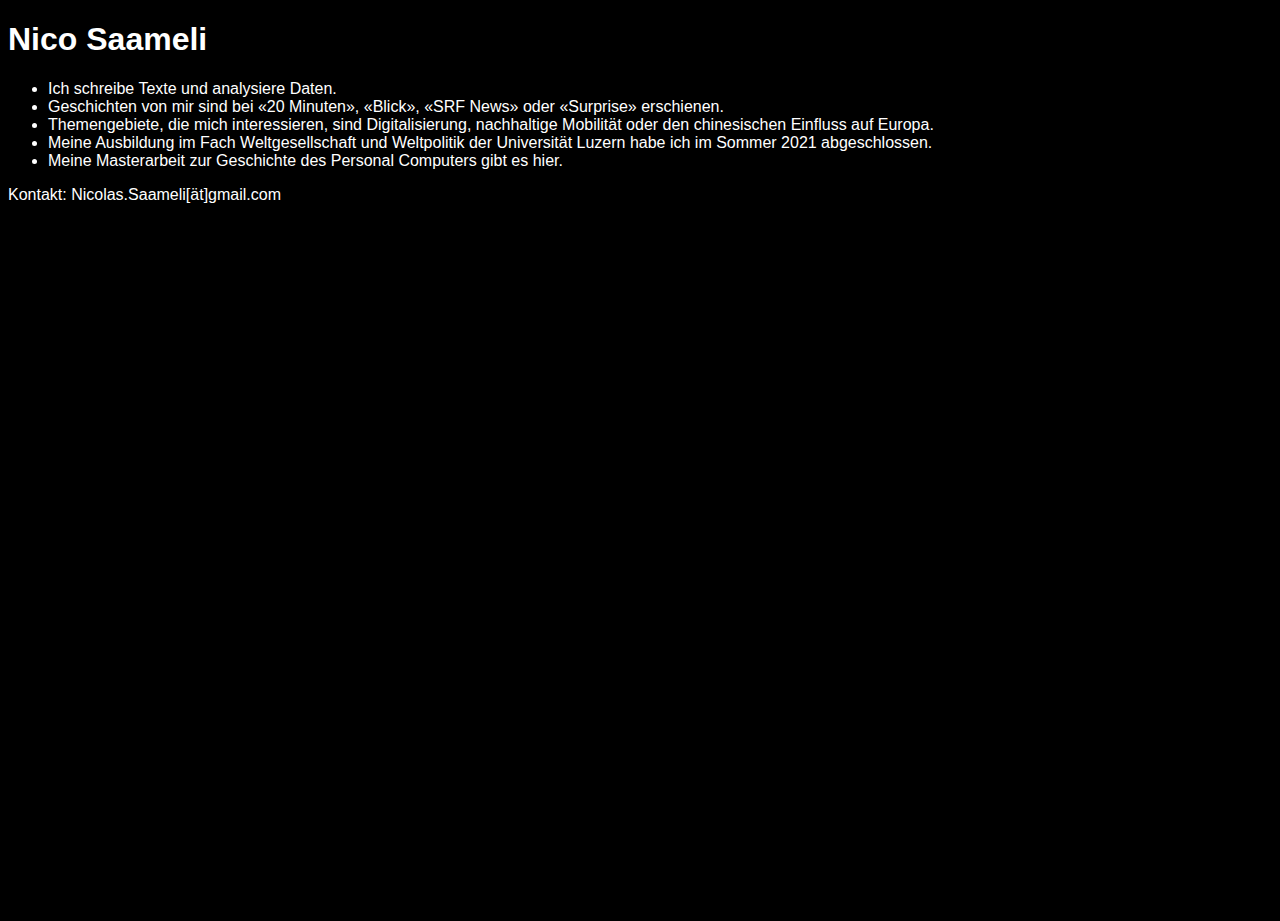
==== commit e00974e1: "reset" ====
--- a/index.html
+++ b/index.html
@@ -2,14 +2,14 @@
 <META HTTP-EQUIV="content-type" CONTENT="text/html; charset=utf-8">
  <head><link rel="stylesheet" href="style.css">
 <title>Index</title>
-<meta name="viewport" content="width=device-width, initial-scale=1, maximum-scale=1, minimum-scale=1, user-scalable=no, minimal-ui">
+<meta name="viewport" content="width=device-width, initial-scale=1.5">
  </head>
 <body>
-<h1><a href="index.html">Nico Saameli</a></h1></head>
+<h1><a href="mailto:nicolas.saameli@gmail.com">Nico Saameli</a></h1></head>
 <ul>
 <li>Ich schreibe Texte und analysiere Daten.</li>
 <li>Geschichten von mir sind bei <a href="https://www.20min.ch/story/corona-zahlen-schweiz-und-europa-auf-einen-blick-803083076953">«20 Minuten»</a>, <a href="https://www.blick.ch/news/schweiz/digitec-verkauft-occasions-laptop-als-vorfuehrmodell-mit-54-gigabyte-pornos-und-arztdokumenten-hardcore-auf-der-harddisk-id5132099.html">«Blick»</a>, <a href="https://www.srf.ch/news/schweiz/abnehm-lager-in-andermatt-der-schwere-weg-zum-normalgewicht">«SRF News»</a> oder <a href="https://issuu.com/surprise/docs/surprise_363_rz_web">«Surprise»</a> erschienen.</li>
-<li>Ich interessiere mich für Themengebiete wie Digitalisierung, nachhaltige Mobilität oder den chinesischen Einfluss auf Europa.</li>
+<li>Themengebiete, die mich interessieren, sind Digitalisierung, nachhaltige Mobilität oder den chinesischen Einfluss auf Europa.</li>
 <li>Meine Ausbildung im Fach Weltgesellschaft und Weltpolitik der Universität Luzern habe ich im Sommer 2021 abgeschlossen.</li>
 <li>Meine Masterarbeit zur Geschichte des Personal Computers gibt es <a href="zukunftinkl.html">hier</a>.</li>
 </ul>
--- a/style.css
+++ b/style.css
@@ -1,28 +1,49 @@
-*{
-    font-family: Bahnschrift, Arial, sans-serif;
-    color: white;
-    cursor: url(cursor.cur), auto;
-  }
-  body {
-    background-color: black;
-   }
-  head {
-    cursor: url(cursor.cur), auto;
-  }
-  h1 { 
-  font: size 35px;;
+html, body {
+  height: 100%;
+  width: 100%;
+  padding: 2;
+  margin: 2;
   cursor: url(cursor.cur), auto;
-   }
-  p {
-  font: size 20px;;
-   }
-  a:link {
+
+}
+body {
+  font-family: Bahnschrift, Arial, sans-serif;
+  color: white;
+  background-color: black;
+ }
+h1 { 
+font: size 100px;;
+ }
+p {
+font: size 20px;
+color: white;
+ }
+a:link {
+ color: white;
+text-decoration: none;
+ }   
+a:visited {
+ color: white;
+ text-decoration: none;
+ }
+a:hover {
+color: rgb(255, 0, 240);
+text-decoration: none;
+ }
+
+ .fa {
+  padding: 2;
+  font-size: 30px;
+  width: 50px;
   text-decoration: none;
-   }   
-  a:visited {
-  text-decoration: none;
-   }
-  a:hover {
-  color: rgb(255, 0, 240);
-  text-decoration: none;
-   }+  border-radius: 50%;
+}
+
+.fa:hover {
+  opacity: 0.7;
+}
+
+.fa-instagram {
+  background: black;
+  color: white;
+}